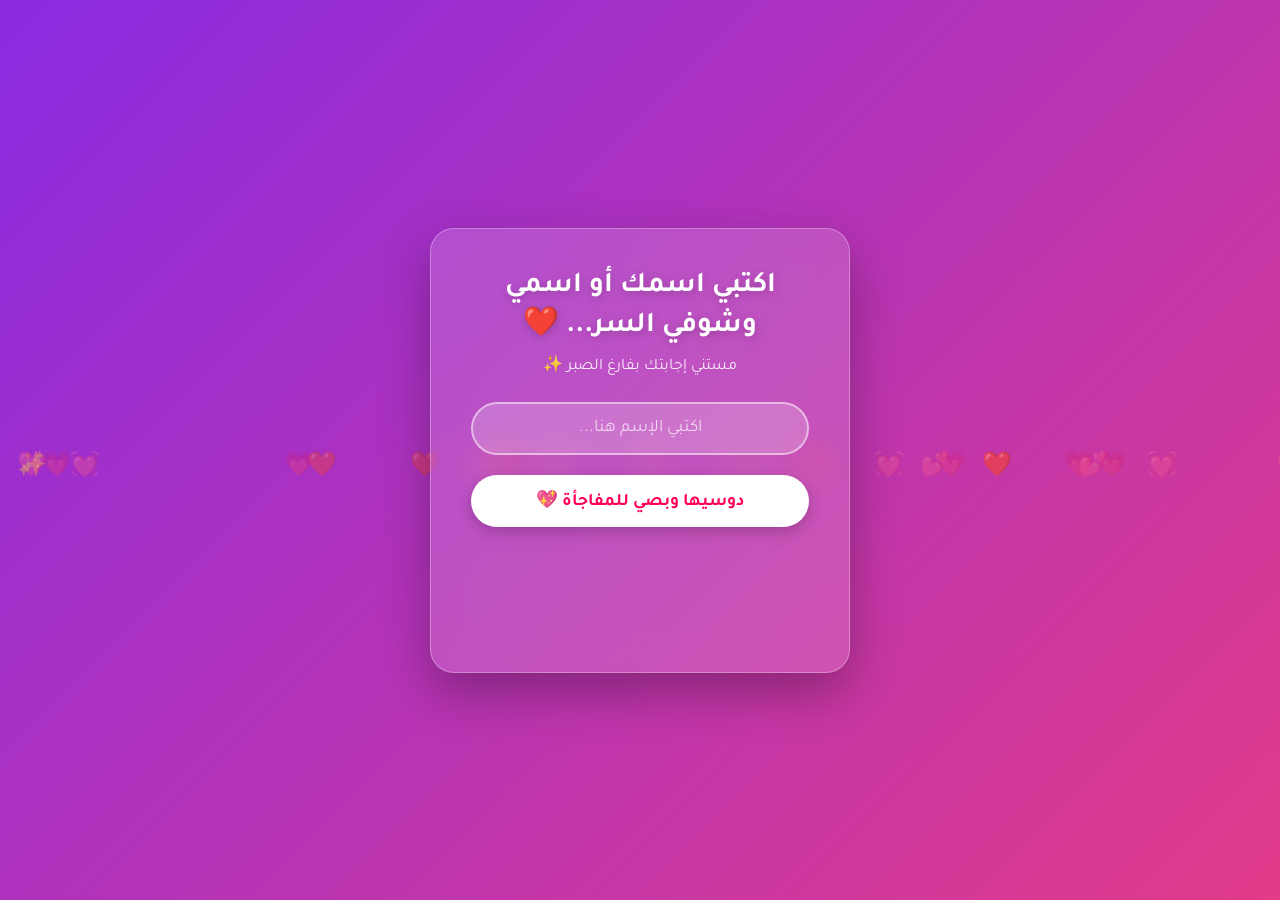
==== project3.html @ 4805df74 "Add files via upload" ====
<!DOCTYPE html>
<html lang="ar" dir="rtl">
<head>
    <meta charset="UTF-8">
    <meta name="viewport" content="width=device-width, initial-scale=1.0">
    <title>إلى جومانة ❤️</title>
    <link href="https://fonts.googleapis.com/css2?family=Tajawal:wght@400;700;900&display=swap" rel="stylesheet">
    <style>
        * {
            box-sizing: border-box;
            margin: 0;
            padding: 0;
            font-family: 'Tajawal', sans-serif;
        }

        body {
            min-height: 100vh;
            display: flex;
            justify-content: center;
            align-items: center;
            background: linear-gradient(-45deg, #ff0055, #7600ec, #ff416c, #8a2be2);
            background-size: 400% 400%;
            animation: gradientBG 10s ease infinite;
            overflow: hidden;
            position: relative;
        }

        @keyframes gradientBG {
            0% { background-position: 0% 50%; }
            50% { background-position: 100% 50%; }
            100% { background-position: 0% 50%; }
        }

        /* القلوب الطائرة في الخلفية */
        .bg-heart {
            position: absolute;
            font-size: 1.5rem;
            color: rgba(255, 255, 255, 0.4);
            animation: floatUp linear infinite;
            pointer-events: none;
            z-index: 1;
        }

        @keyframes floatUp {
            0% {
                transform: translateY(100vh) scale(0.5) rotate(0deg);
                opacity: 0;
            }
            20% { opacity: 0.8; }
            100% {
                transform: translateY(-10vh) scale(1.3) rotate(360deg);
                opacity: 0;
            }
        }

        /* كارت الاعتراف */
        .card {
            position: relative;
            z-index: 10;
            background: rgba(255, 255, 255, 0.15);
            backdrop-filter: blur(16px);
            -webkit-backdrop-filter: blur(16px);
            border: 1px solid rgba(255, 255, 255, 0.3);
            border-radius: 24px;
            padding: 2.5rem;
            width: 90%;
            max-width: 420px;
            text-align: center;
            box-shadow: 0 20px 50px rgba(0, 0, 0, 0.3);
            color: #fff;
        }

        .card h1 {
            font-size: 1.8rem;
            margin-bottom: 10px;
            text-shadow: 0 2px 10px rgba(0,0,0,0.2);
        }

        .card p {
            font-size: 1rem;
            margin-bottom: 25px;
            opacity: 0.9;
        }

        .input-group {
            margin-bottom: 20px;
        }

        input[type="text"] {
            width: 100%;
            padding: 14px 20px;
            border-radius: 50px;
            border: 2px solid rgba(255, 255, 255, 0.5);
            background: rgba(255, 255, 255, 0.2);
            color: #fff;
            font-size: 1.1rem;
            outline: none;
            text-align: center;
            transition: all 0.3s ease;
        }

        input[type="text"]::placeholder {
            color: rgba(255, 255, 255, 0.7);
        }

        input[type="text"]:focus {
            border-color: #fff;
            background: rgba(255, 255, 255, 0.3);
            box-shadow: 0 0 15px rgba(255, 255, 255, 0.5);
        }

        button {
            width: 100%;
            padding: 14px;
            border-radius: 50px;
            border: none;
            background: #fff;
            color: #ff0055;
            font-size: 1.1rem;
            font-weight: bold;
            cursor: pointer;
            transition: transform 0.2s ease, box-shadow 0.2s ease;
            box-shadow: 0 5px 15px rgba(0,0,0,0.2);
        }

        button:hover {
            transform: translateY(-2px) scale(1.02);
            box-shadow: 0 8px 20px rgba(0,0,0,0.3);
        }

        button:active {
            transform: translateY(0) scale(0.98);
        }

        /* منطقة النتيجة */
        .result-box {
            margin-top: 25px;
            min-height: 80px;
            display: flex;
            flex-direction: column;
            justify-content: center;
            align-items: center;
        }

        .result-text {
            font-size: 1.6rem;
            font-weight: 900;
            color: #fff;
            text-shadow: 0 0 10px rgba(255, 255, 255, 0.8), 0 0 20px #ff0055;
            animation: popIn 0.5s cubic-bezier(0.175, 0.885, 0.32, 1.275);
            display: none;
        }

        @keyframes popIn {
            0% { transform: scale(0); opacity: 0; }
            100% { transform: scale(1); opacity: 1; }
        }

        /* قلوب الانفجار عند الضغط */
        .burst-heart {
            position: absolute;
            pointer-events: none;
            font-size: 1.8rem;
            animation: burst 1s forwards ease-out;
            z-index: 100;
        }

        @keyframes burst {
            0% {
                transform: translate(0, 0) scale(1);
                opacity: 1;
            }
            100% {
                transform: translate(var(--dx), var(--dy)) scale(1.8) rotate(360deg);
                opacity: 0;
            }
        }
    </style>
</head>
<body>

    <!-- القلوب الطائرة في خلفية الصفحة -->
    <div id="bgHearts"></div>

    <div class="card">
        <h1>اكتبي اسمك أو اسمي وشوفي السر... ❤️</h1>
        <p>مستني إجابتك بفارغ الصبر ✨</p>
        
        <div class="input-group">
            <input type="text" id="nameInput" placeholder="اكتبي الإسم هنا..." autocomplete="off">
        </div>
        
        <button onclick="checkName()">دوسيها وبصي للمفاجأة 💖</button>

        <div class="result-box">
            <div id="resultText" class="result-text"></div>
        </div>
    </div>

    <script>
        // الأسماء الجديدة
        const MY_NAME = "إياد";        // اسمك
        const HER_NAME = "جومانة";    // اسمها

        // القلوب المتحركة في الخلفية تلقائياً
        const bgHeartsContainer = document.getElementById('bgHearts');
        const heartIcons = ['❤️', '💖', '💕', '💗', '💓', '✨'];

        for (let i = 0; i < 25; i++) {
            const heart = document.createElement('div');
            heart.classList.add('bg-heart');
            heart.innerText = heartIcons[Math.floor(Math.random() * heartIcons.length)];
            heart.style.left = Math.random() * 100 + 'vw';
            heart.style.animationDuration = (Math.random() * 3 + 4) + 's';
            heart.style.animationDelay = (Math.random() * 5) + 's';
            bgHeartsContainer.appendChild(heart);
        }

        // دالة تنظيف الكلمات لمعالجة الهمزات والتاء المربوطة والياء
        function normalizeText(text) {
            return text
                .toLowerCase()
                .replace(/[أإآ]/g, 'ا')
                .replace(/ة/g, 'ه')
                .replace(/ى/g, 'ي');
        }

        // دالة الفحص عند ضغط الزر
        function checkName() {
            const rawVal = document.getElementById('nameInput').value.trim();
            const resultDiv = document.getElementById('resultText');
            
            if (!rawVal) {
                resultDiv.style.display = 'block';
                resultDiv.innerText = "اكتبي اسم الأول يا جومانة! 😉";
                return;
            }

            const inputVal = normalizeText(rawVal);
            const cleanMyName = normalizeText(MY_NAME);
            const cleanHerName = normalizeText(HER_NAME);

            // لو كتبت اسمك أنت (إياد / اياد)
            if (inputVal.includes(cleanMyName)) {
                resultDiv.innerText = "I LOVE YOU! 💖✨";
                triggerHeartBurst();
            } 
            // لو كتبت اسمها هي (جومانة / جومانه)
            else if (inputVal.includes(cleanHerName)) {
                resultDiv.innerText = "I LOVE YOU TOO! 💕🔥";
                triggerHeartBurst();
            } 
            // لو كتبت أي حاجة تانية
            else {
                resultDiv.innerText = "بحبك يا جومانة مهما كتبتي! ❤️";
                triggerHeartBurst();
            }

            // إعادة تشغيل أنيميشن النص
            resultDiv.style.display = 'block';
            resultDiv.style.animation = 'none';
            resultDiv.offsetHeight; // Reflow
            resultDiv.style.animation = 'popIn 0.5s cubic-bezier(0.175, 0.885, 0.32, 1.275)';
        }

        // إفكت انفجار القلوب لما تضغط الزرار
        function triggerHeartBurst() {
            const symbols = ['❤️', '💖', '💕', '✨', '💗', '🥰', '😍'];
            const count = 30;

            for (let i = 0; i < count; i++) {
                const heart = document.createElement('div');
                heart.classList.add('burst-heart');
                heart.innerText = symbols[Math.floor(Math.random() * symbols.length)];

                heart.style.left = '50%';
                heart.style.top = '50%';

                const angle = Math.random() * Math.PI * 2;
                const distance = Math.random() * 250 + 100;
                const dx = Math.cos(angle) * distance + 'px';
                const dy = Math.sin(angle) * distance + 'px';

                heart.style.setProperty('--dx', dx);
                heart.style.setProperty('--dy', dy);

                document.body.appendChild(heart);

                setTimeout(() => {
                    heart.remove();
                }, 1000);
            }
        }
    </script>
</body>
</html>
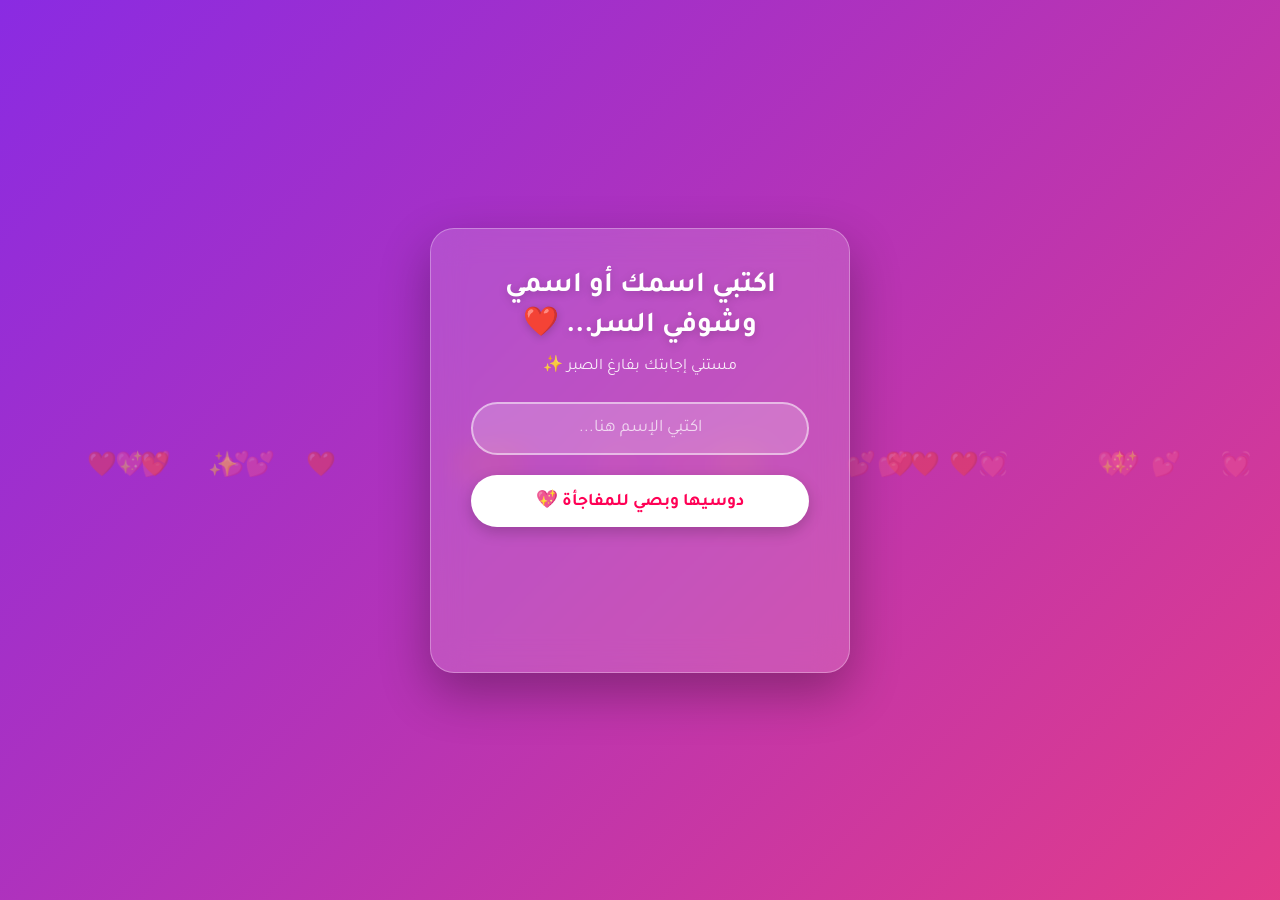
==== commit afdff3c2: "Update project3.html" ====
--- a/project3.html
+++ b/project3.html
@@ -232,7 +232,7 @@
             
             if (!rawVal) {
                 resultDiv.style.display = 'block';
-                resultDiv.innerText = "اكتبي اسم الأول يا جومانة! 😉";
+                resultDiv.innerText = "اكتب اسم الأول يا قمر! 😉";
                 return;
             }
 
@@ -293,4 +293,4 @@
         }
     </script>
 </body>
-</html>+</html>
